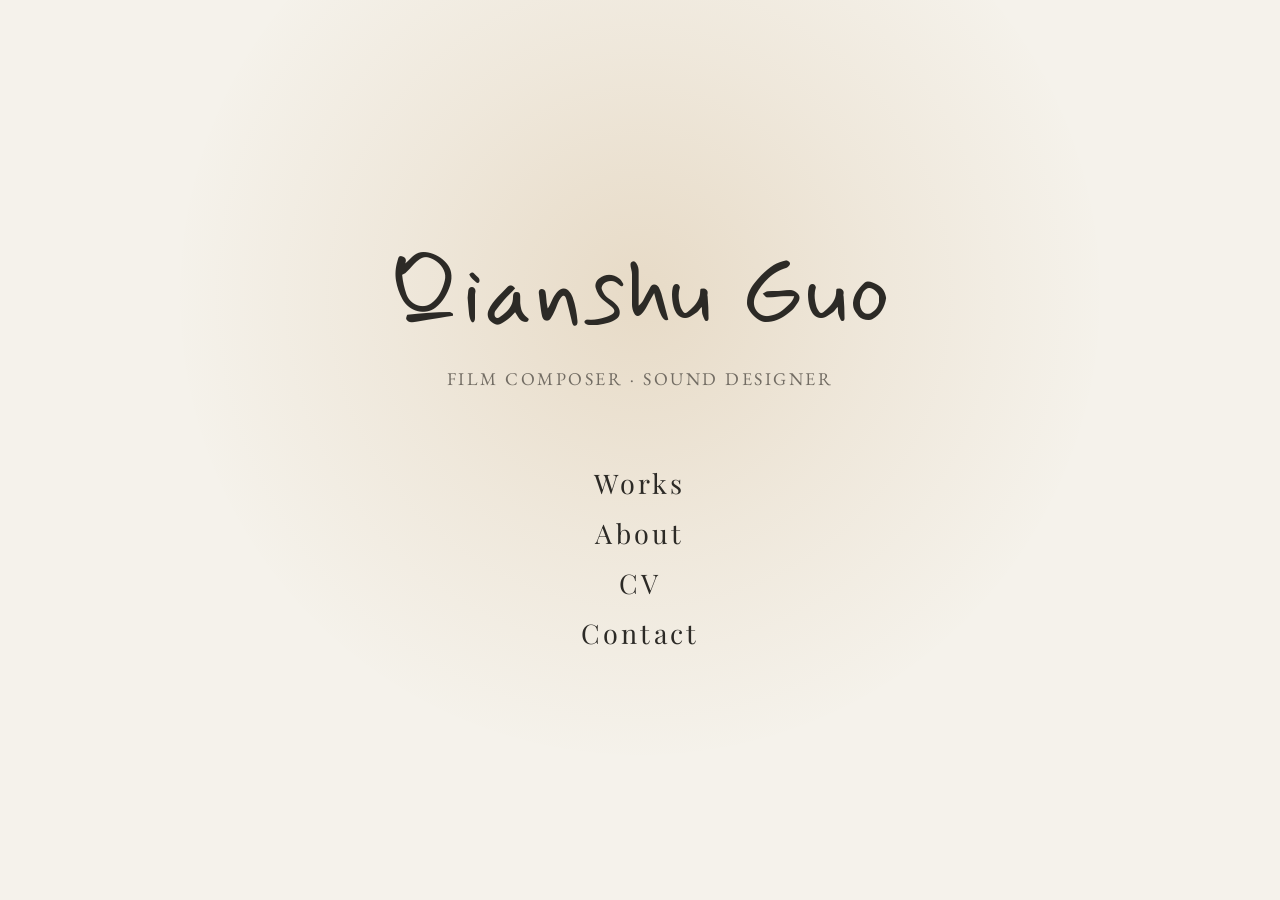
==== index.html @ 1b993e02 "Refine page motion and responsive navigation" ====
<!DOCTYPE html>
<html lang='en'>
<head>
    <title>Qianshu Guo</title>
    <meta charset='utf-8'>
    <meta name='viewport' content='width=device-width, initial-scale=1' />
    <meta name='theme-color' content='#f5f2eb'/>
    <link rel="preload" href="assets/fonts/Mynerve-Qianshu.woff2?v=2" as="font" type="font/woff2" crossorigin>
    <link rel="preload" href="assets/fonts/PlayfairDisplay-Regular.woff2" as="font" type="font/woff2" crossorigin>
    <link rel="preload" href="assets/fonts/EBGaramond-Regular.woff2" as="font" type="font/woff2" crossorigin>
    <link rel="preload" href="assets/fonts/CormorantGaramond-MediumItalic.woff2" as="font" type="font/woff2" crossorigin>
    <link href="assets/fonts/fonts.css" rel="stylesheet">
    <link href="assets/site.css" rel="stylesheet">
    <style>
        body {
            font-size: initial;
            line-height: normal;
        }

        .hero {
            position: relative;
            isolation: isolate;
            overflow: hidden;
            min-height: 100vh;
            display: flex;
            flex-direction: column;
            justify-content: center;
            align-items: center;
            text-align: center;
            padding: 60px 40px;
        }

        .hero > * {
            position: relative;
            z-index: 1;
            animation: inner-page-arrive .38s cubic-bezier(.22, .72, .28, 1) both;
        }

        .hero h1 {
            font-family: 'Mynerve', cursive;
            font-size: clamp(52px, 8vw, 96px);
            font-weight: 400;
            letter-spacing: .01em;
            line-height: 1.1;
            margin-bottom: 0;
        }

        .hero-name {
            z-index: 0;
            margin-bottom: 20px;
        }

        .hero .subtitle {
            font-family: 'EB Garamond', Georgia, serif;
            font-size: clamp(16px, 1.6vw, 18px);
            font-style: normal;
            font-weight: 400;
            letter-spacing: .14em;
            color: var(--muted);
            margin-bottom: 68px;
        }

        .hero-links {
            display: flex;
            flex-direction: column;
            align-items: center;
        }

        .hero-links a {
            display: block;
            font-family: 'Playfair Display', serif;
            font-size: clamp(20px, 2.2vw, 27px);
            font-weight: 400;
            color: var(--text);
            text-decoration: none;
            padding: 7px 0;
            letter-spacing: .12em;
            transition:
                color .42s ease,
                transform .32s ease;
        }
        .hero-links a:hover {
            color: var(--accent-hover);
            transform: translateY(-1px);
        }
        .hero-links a:focus-visible {
            outline: 1px solid rgba(138, 114, 82, 0.45);
            outline-offset: 4px;
        }

        @media (max-width: 600px) {
            .hero { padding: 60px 24px; }
            .hero .subtitle {
                font-size: 14px;
                letter-spacing: .1em;
            }
        }

        @media (prefers-reduced-motion: reduce) {
            .hero > * {
                animation: none;
            }
            .hero-links a {
                transition: none;
            }
            .hero-links a:hover {
                transform: none;
            }
        }
    </style>
</head>
<body>
    <div class="hero">
        <div class="hero-name name-glow-anchor">
            <h1>Qianshu Guo</h1>
        </div>
        <p class="subtitle">FILM COMPOSER · SOUND DESIGNER</p>
        <div class="hero-links">
            <a href="works.html">Works</a>
            <a href="about.html">About</a>
            <a href="cv.html">CV</a>
            <a href="contact.html">Contact</a>
        </div>
    </div>
</body>
</html>
---- assets/fonts/fonts.css ----
/* Mynerve — handwritten name mark */
@font-face {
    font-family: 'Mynerve';
    src: url('Mynerve-Qianshu.woff2?v=2') format('woff2');
    font-weight: 400;
    font-style: normal;
    font-display: block;
}

/* Playfair Display — headings */
@font-face {
    font-family: 'Playfair Display';
    src: url('PlayfairDisplay-Regular.woff2') format('woff2');
    font-weight: 400;
    font-style: normal;
    font-display: block;
}
@font-face {
    font-family: 'Playfair Display';
    src: url('PlayfairDisplay-Medium.woff2') format('woff2');
    font-weight: 500;
    font-style: normal;
    font-display: block;
}

/* EB Garamond — body */
@font-face {
    font-family: 'EB Garamond';
    src: url('EBGaramond-Regular.woff2') format('woff2');
    font-weight: 400;
    font-style: normal;
    font-display: block;
}
/* Cormorant Garamond — italic accents */
@font-face {
    font-family: 'Cormorant Garamond';
    src: url('CormorantGaramond-MediumItalic.woff2') format('woff2');
    font-weight: 500;
    font-style: italic;
    font-display: block;
}
---- assets/site.css ----
/*
 * Shared page canvas.
 *
 * The background belongs exclusively to the root element. Keeping body
 * transparent prevents short pages from ending in a second, differently
 * blended background layer.
 */
* {
    box-sizing: border-box;
    margin: 0;
    padding: 0;
}

:root {
    --bg: #f5f2eb;
    --text: #2c2a26;
    --muted: #726c63;
    --link: #5f594f;
    --accent: #8a7252;
    --accent-hover: #735c40;
    --border: #d9d1c4;
}

html {
    min-height: 100%;
    background-color: var(--bg);
}

body {
    min-height: 100vh;
    background: transparent;
    color: var(--text);
    font-family: 'EB Garamond', Georgia, serif;
    font-size: 17px;
    line-height: 1.7;
}

::selection {
    color: var(--text);
    background: rgba(181, 145, 94, .28);
}

::-moz-selection {
    color: var(--text);
    background: rgba(181, 145, 94, .28);
}

/*
 * Shared name glow. The anchor is placed before the rest of the page
 * content, so the animated light remains underneath every text/control
 * layer while staying centered on the name.
 */
.name-glow-anchor {
    position: relative;
    isolation: isolate;
}

.name-glow-anchor::before {
    content: "";
    position: absolute;
    z-index: 0;
    top: 50%;
    left: 50%;
    width: min(88vw, 920px);
    aspect-ratio: 1;
    transform: translate(-50%, -50%) scale(.04);
    transform-origin: center;
    opacity: 0;
    border-radius: 50%;
    background: radial-gradient(
        circle,
        rgba(190, 149, 91, .25) 0,
        rgba(190, 149, 91, .11) 38%,
        rgba(190, 149, 91, 0) 72%
    );
    pointer-events: none;
    animation: name-glow-radiate .72s cubic-bezier(.16, .7, .2, 1) 0s both;
}

.name-glow-anchor > h1 {
    position: relative;
    z-index: 1;
}

@keyframes name-glow-radiate {
    0% {
        opacity: 0;
        transform: translate(-50%, -50%) scale(.04);
    }
    2% {
        opacity: .78;
    }
    100% {
        opacity: 1;
        transform: translate(-50%, -50%) scale(1);
    }
}

body.inner-page > .site-nav,
body.inner-page > .page-content,
body.inner-page > .cv-page {
    position: relative;
    z-index: 1;
}

body.inner-page > .page-content,
body.inner-page > .cv-page {
    animation: inner-page-arrive .38s cubic-bezier(.22, .72, .28, 1);
}

@keyframes inner-page-arrive {
    from {
        opacity: 0;
        transform: translateY(4px);
    }
    to {
        opacity: 1;
        transform: translateY(0);
    }
}

@media (prefers-reduced-motion: reduce) {
    .name-glow-anchor::before {
        animation: none;
        opacity: 1;
        transform: translate(-50%, -50%) scale(1);
    }

    body.inner-page > .page-content,
    body.inner-page > .cv-page {
        animation: none;
    }
}

@media print {
    .name-glow-anchor::before {
        display: none;
    }

    body.inner-page > .page-content,
    body.inner-page > .cv-page {
        animation: none;
    }
}
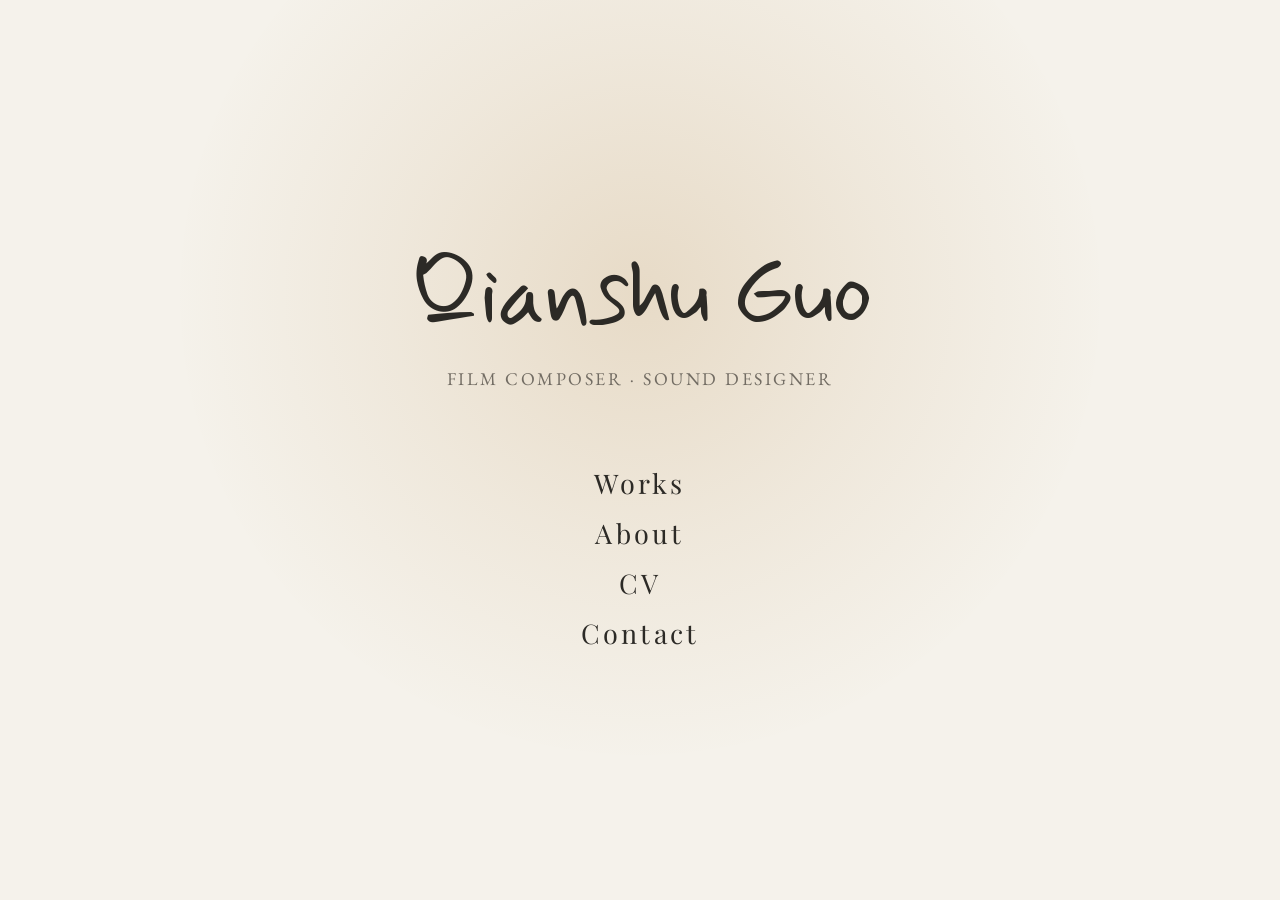
==== commit f0efd418: "Refine works page typography and navigation" ====
--- a/index.html
+++ b/index.html
@@ -8,7 +8,6 @@
     <link rel="preload" href="assets/fonts/Mynerve-Qianshu.woff2?v=2" as="font" type="font/woff2" crossorigin>
     <link rel="preload" href="assets/fonts/PlayfairDisplay-Regular.woff2" as="font" type="font/woff2" crossorigin>
     <link rel="preload" href="assets/fonts/EBGaramond-Regular.woff2" as="font" type="font/woff2" crossorigin>
-    <link rel="preload" href="assets/fonts/CormorantGaramond-MediumItalic.woff2" as="font" type="font/woff2" crossorigin>
     <link href="assets/fonts/fonts.css" rel="stylesheet">
     <link href="assets/site.css" rel="stylesheet">
     <style>
@@ -40,7 +39,7 @@
             font-family: 'Mynerve', cursive;
             font-size: clamp(52px, 8vw, 96px);
             font-weight: 400;
-            letter-spacing: .01em;
+            letter-spacing: -.03em;
             line-height: 1.1;
             margin-bottom: 0;
         }
--- a/assets/site.css
+++ b/assets/site.css
@@ -33,6 +33,59 @@
     font-family: 'EB Garamond', Georgia, serif;
     font-size: 17px;
     line-height: 1.7;
+}
+
+.site-nav {
+    display: flex;
+    justify-content: space-between;
+    align-items: center;
+    padding: 24px 48px;
+}
+
+.site-nav .name {
+    display: inline-block;
+    font-family: 'Mynerve', cursive;
+    font-size: 17px;
+    font-weight: 400;
+    letter-spacing: -.02em;
+    text-decoration: none;
+    color: var(--text);
+    transform: scale(1.65);
+    transform-origin: left center;
+    transition: color 0.42s ease;
+}
+
+.site-nav .name:hover {
+    color: var(--accent-hover);
+}
+
+.site-nav .links {
+    display: flex;
+    align-items: center;
+    gap: 32px;
+}
+
+.site-nav .links a {
+    font-family: 'EB Garamond', Georgia, serif;
+    font-size: 16px;
+    color: var(--link);
+    text-decoration: none;
+    letter-spacing: .04em;
+    transition: color 0.42s ease, transform 0.32s ease;
+}
+
+.site-nav .links a:hover {
+    color: var(--accent-hover);
+    transform: translateY(-1px);
+}
+
+.site-nav .links a[aria-current="page"] {
+    color: var(--accent);
+}
+
+.site-nav .links a:focus-visible {
+    outline: 1px solid rgba(138, 114, 82, 0.45);
+    outline-offset: 4px;
 }
 
 ::selection {
@@ -120,6 +173,15 @@
 }
 
 @media (prefers-reduced-motion: reduce) {
+    .site-nav .name,
+    .site-nav .links a {
+        transition: none;
+    }
+
+    .site-nav .links a:hover {
+        transform: none;
+    }
+
     .name-glow-anchor::before {
         animation: none;
         opacity: 1;
@@ -132,6 +194,44 @@
     }
 }
 
+@media (max-width: 600px) {
+    .site-nav {
+        padding: 20px 24px;
+    }
+
+    .site-nav .name {
+        transform: scale(1.4);
+    }
+
+    .site-nav .links {
+        gap: 20px;
+    }
+}
+
+@media (max-width: 420px) {
+    .site-nav {
+        flex-direction: column;
+        justify-content: center;
+        gap: 12px;
+        padding: 18px 16px;
+    }
+
+    .site-nav .name {
+        transform: scale(1.25);
+        transform-origin: center;
+    }
+
+    .site-nav .links {
+        width: 100%;
+        justify-content: center;
+        gap: clamp(12px, 4.5vw, 18px);
+    }
+
+    .site-nav .links a {
+        font-size: 15px;
+    }
+}
+
 @media print {
     .name-glow-anchor::before {
         display: none;
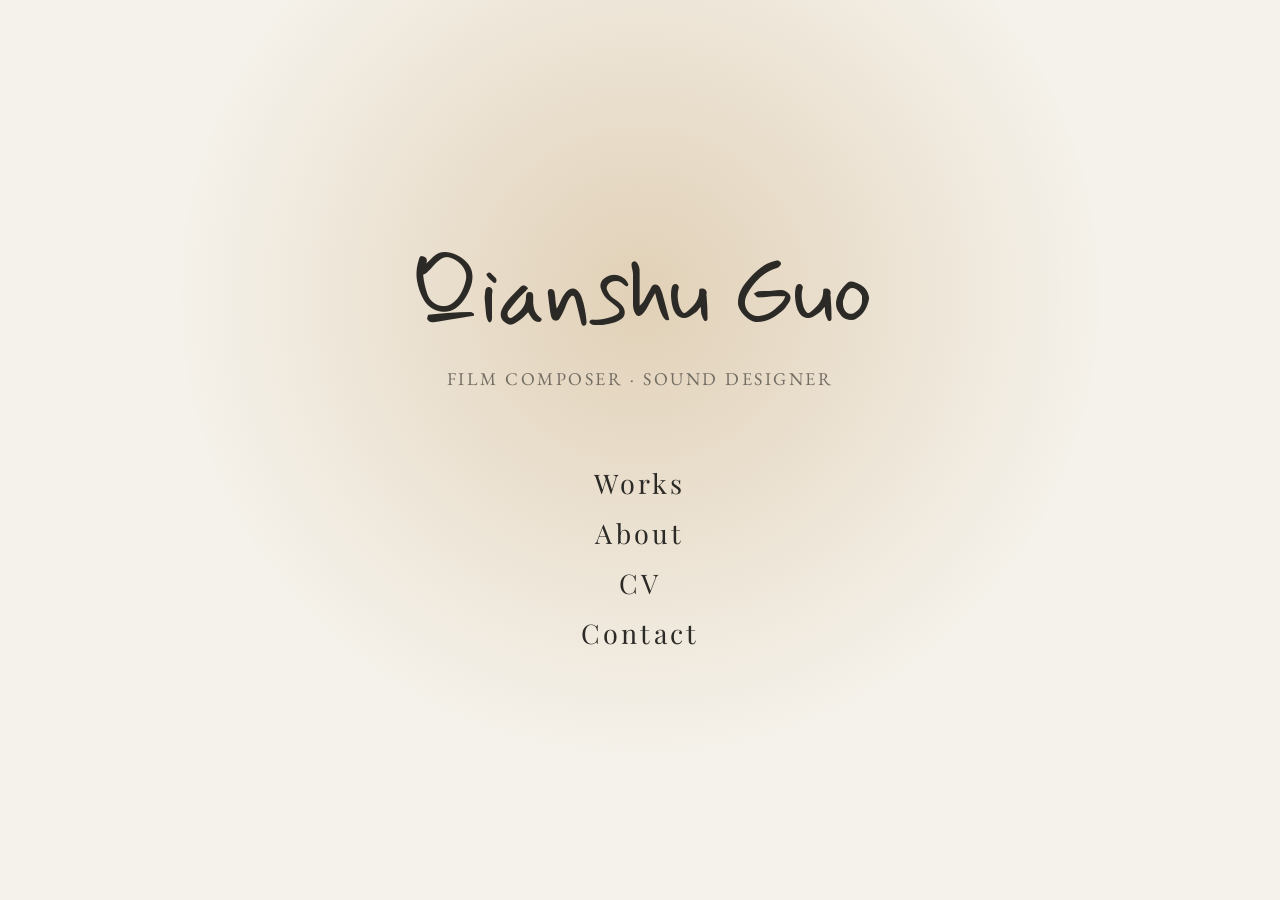
==== commit d71b1913: "Make homepage animation more visible" ====
--- a/index.html
+++ b/index.html
@@ -9,7 +9,7 @@
     <link rel="preload" href="assets/fonts/PlayfairDisplay-Regular.woff2" as="font" type="font/woff2" crossorigin>
     <link rel="preload" href="assets/fonts/EBGaramond-Regular.woff2" as="font" type="font/woff2" crossorigin>
     <link href="assets/fonts/fonts.css" rel="stylesheet">
-    <link href="assets/site.css" rel="stylesheet">
+    <link href="assets/site.css?v=3" rel="stylesheet">
     <style>
         body {
             font-size: initial;
@@ -32,7 +32,30 @@
         .hero > * {
             position: relative;
             z-index: 1;
-            animation: inner-page-arrive .38s cubic-bezier(.22, .72, .28, 1) both;
+            animation: home-arrive .72s cubic-bezier(.22, .72, .28, 1) both;
+        }
+
+        .hero-name {
+            animation-delay: .08s;
+        }
+
+        .hero .subtitle {
+            animation-delay: .18s;
+        }
+
+        .hero-links {
+            animation-delay: .28s;
+        }
+
+        @keyframes home-arrive {
+            from {
+                opacity: 0;
+                transform: translateY(12px);
+            }
+            to {
+                opacity: 1;
+                transform: translateY(0);
+            }
         }
 
         .hero h1 {
--- a/assets/site.css
+++ b/assets/site.css
@@ -122,12 +122,12 @@
     border-radius: 50%;
     background: radial-gradient(
         circle,
-        rgba(190, 149, 91, .25) 0,
-        rgba(190, 149, 91, .11) 38%,
+        rgba(190, 149, 91, .36) 0,
+        rgba(190, 149, 91, .17) 38%,
         rgba(190, 149, 91, 0) 72%
     );
     pointer-events: none;
-    animation: name-glow-radiate .72s cubic-bezier(.16, .7, .2, 1) 0s both;
+    animation: name-glow-radiate 1.6s cubic-bezier(.16, .7, .2, 1) .12s both;
 }
 
 .name-glow-anchor > h1 {
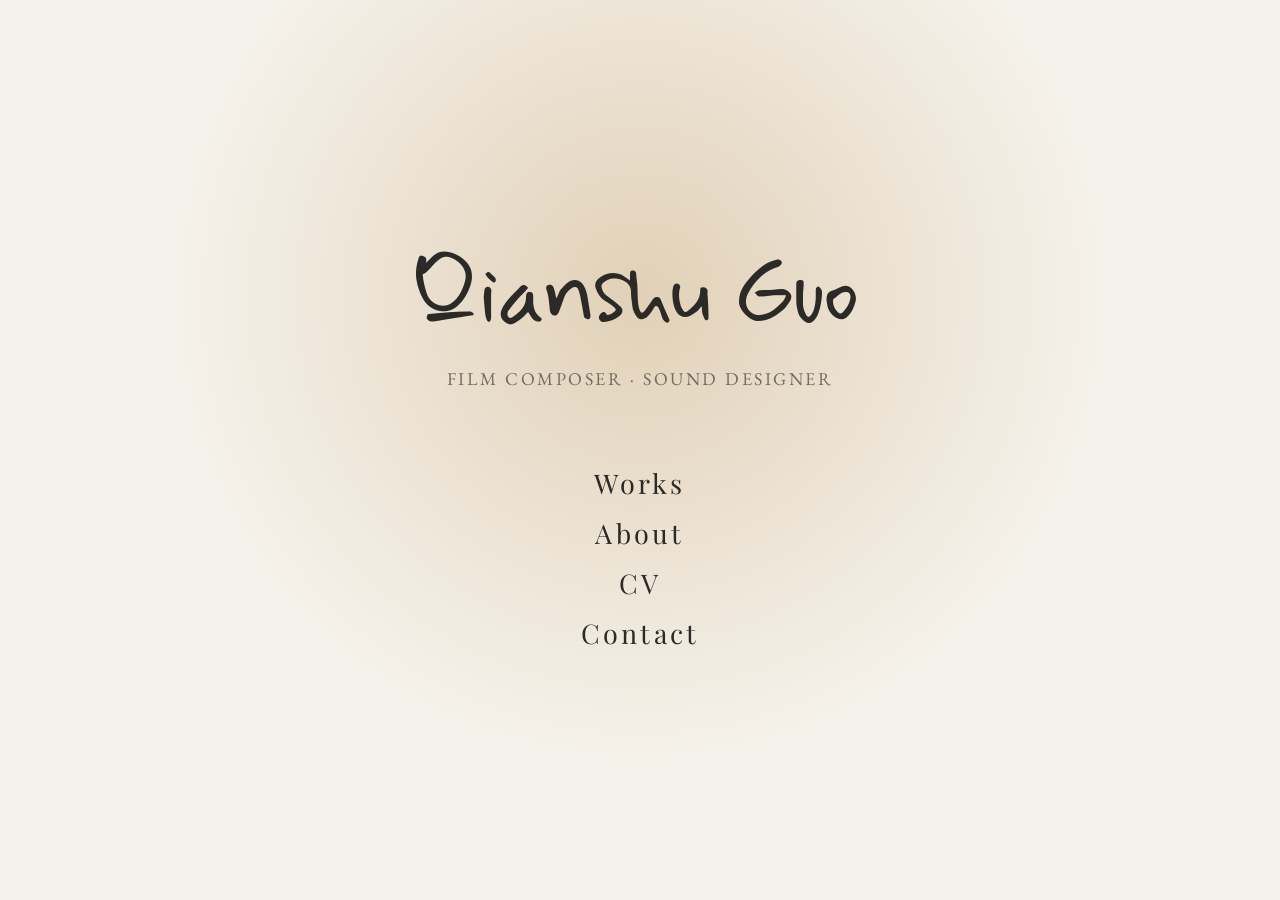
==== commit cf4f97aa: "Fix cross-browser name wordmark" ====
--- a/index.html
+++ b/index.html
@@ -5,11 +5,11 @@
     <meta charset='utf-8'>
     <meta name='viewport' content='width=device-width, initial-scale=1' />
     <meta name='theme-color' content='#f5f2eb'/>
-    <link rel="preload" href="assets/fonts/Mynerve-Qianshu.woff2?v=2" as="font" type="font/woff2" crossorigin>
+    <link rel="preload" href="assets/fonts/Mynerve-Qianshu-Wordmark.woff2?v=4" as="font" type="font/woff2" crossorigin>
     <link rel="preload" href="assets/fonts/PlayfairDisplay-Regular.woff2" as="font" type="font/woff2" crossorigin>
     <link rel="preload" href="assets/fonts/EBGaramond-Regular.woff2" as="font" type="font/woff2" crossorigin>
-    <link href="assets/fonts/fonts.css" rel="stylesheet">
-    <link href="assets/site.css?v=3" rel="stylesheet">
+    <link href="assets/fonts/fonts.css?v=4" rel="stylesheet">
+    <link href="assets/site.css?v=5" rel="stylesheet">
     <style>
         body {
             font-size: initial;
@@ -62,7 +62,8 @@
             font-family: 'Mynerve', cursive;
             font-size: clamp(52px, 8vw, 96px);
             font-weight: 400;
-            letter-spacing: -.03em;
+            letter-spacing: normal;
+            font-feature-settings: "liga" 1;
             line-height: 1.1;
             margin-bottom: 0;
         }
--- a/assets/fonts/fonts.css
+++ b/assets/fonts/fonts.css
@@ -1,7 +1,7 @@
-/* Mynerve — handwritten name mark */
+/* Mynerve — deterministic handwritten name mark */
 @font-face {
     font-family: 'Mynerve';
-    src: url('Mynerve-Qianshu.woff2?v=2') format('woff2');
+    src: url('Mynerve-Qianshu-Wordmark.woff2?v=4') format('woff2');
     font-weight: 400;
     font-style: normal;
     font-display: block;
--- a/assets/site.css
+++ b/assets/site.css
@@ -45,13 +45,13 @@
 .site-nav .name {
     display: inline-block;
     font-family: 'Mynerve', cursive;
-    font-size: 17px;
+    font-size: 32px;
     font-weight: 400;
-    letter-spacing: -.02em;
+    line-height: 1;
+    letter-spacing: normal;
+    font-feature-settings: "liga" 1;
     text-decoration: none;
     color: var(--text);
-    transform: scale(1.65);
-    transform-origin: left center;
     transition: color 0.42s ease;
 }
 
@@ -200,7 +200,7 @@
     }
 
     .site-nav .name {
-        transform: scale(1.4);
+        font-size: 28px;
     }
 
     .site-nav .links {
@@ -217,8 +217,7 @@
     }
 
     .site-nav .name {
-        transform: scale(1.25);
-        transform-origin: center;
+        font-size: 24px;
     }
 
     .site-nav .links {
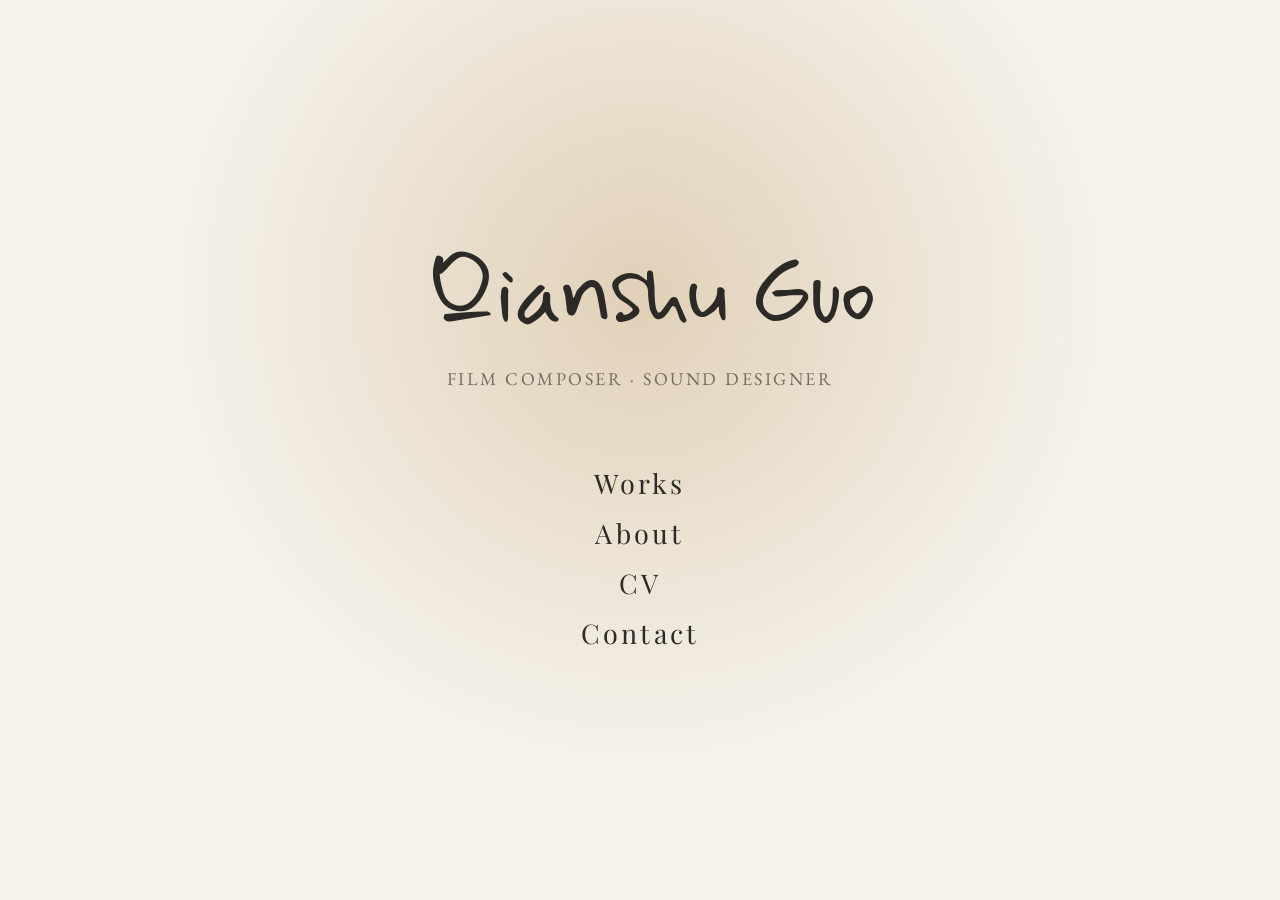
==== commit 764cabf6: "Optically center homepage wordmark in Safari" ====
--- a/index.html
+++ b/index.html
@@ -21,6 +21,8 @@
             isolation: isolate;
             overflow: hidden;
             min-height: 100vh;
+            min-height: 100svh;
+            min-height: 100dvh;
             display: flex;
             flex-direction: column;
             justify-content: center;
@@ -59,6 +61,8 @@
         }
 
         .hero h1 {
+            display: block;
+            width: 100%;
             font-family: 'Mynerve', cursive;
             font-size: clamp(52px, 8vw, 96px);
             font-weight: 400;
@@ -66,11 +70,16 @@
             font-feature-settings: "liga" 1;
             line-height: 1.1;
             margin-bottom: 0;
+            text-align: center;
+            transform: translateX(.18em);
         }
 
         .hero-name {
             z-index: 0;
+            align-self: stretch;
+            width: 100%;
             margin-bottom: 20px;
+            text-align: center;
         }
 
         .hero .subtitle {
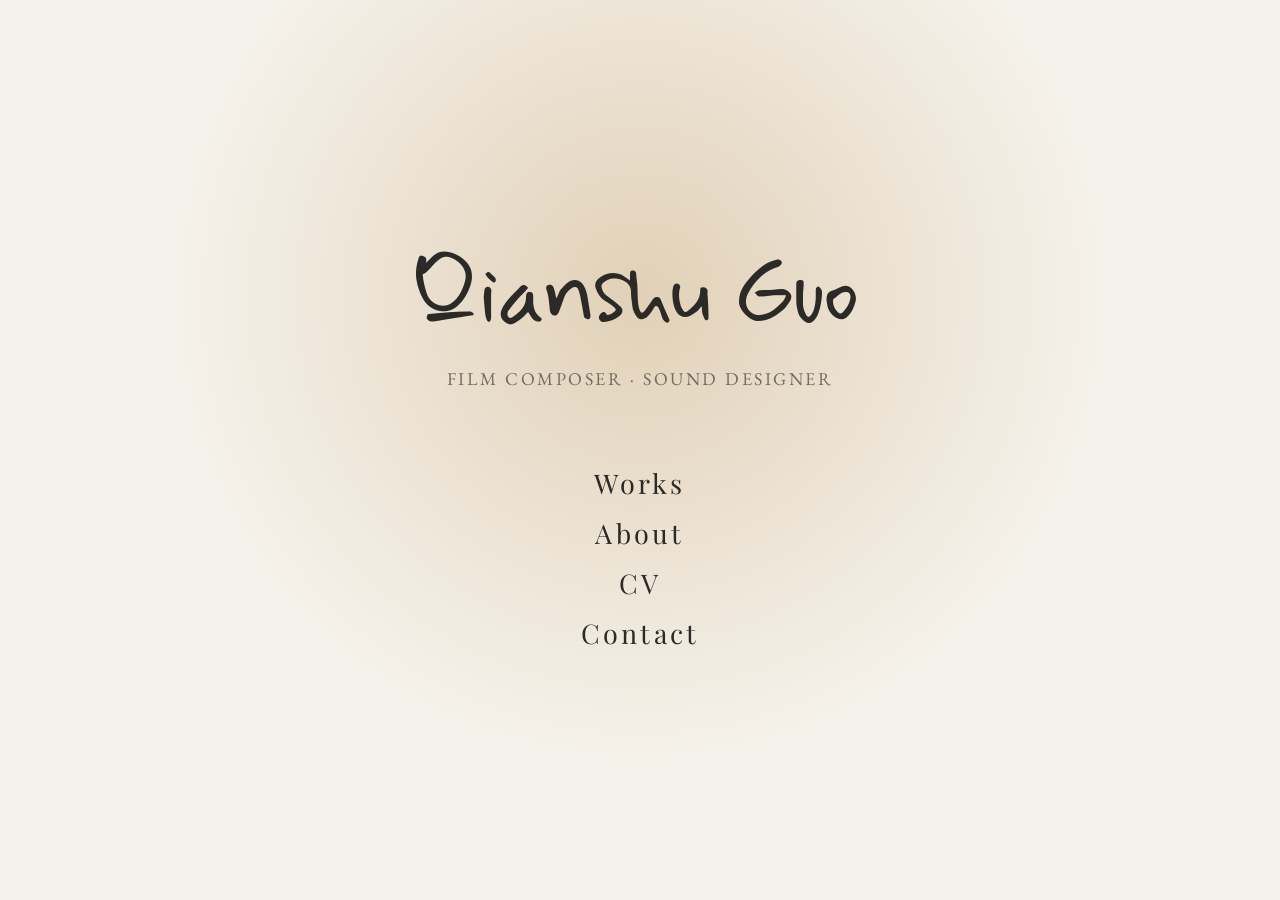
==== commit fb40085e: "Scope wordmark offset to Safari" ====
--- a/index.html
+++ b/index.html
@@ -10,6 +10,15 @@
     <link rel="preload" href="assets/fonts/EBGaramond-Regular.woff2" as="font" type="font/woff2" crossorigin>
     <link href="assets/fonts/fonts.css?v=4" rel="stylesheet">
     <link href="assets/site.css?v=5" rel="stylesheet">
+    <script>
+        const browserUA = navigator.userAgent;
+        const isSafari = /Safari/.test(browserUA)
+            && !/(Chrome|Chromium|CriOS|Edg|OPR|FxiOS|Android)/.test(browserUA);
+
+        if (isSafari) {
+            document.documentElement.classList.add('is-safari');
+        }
+    </script>
     <style>
         body {
             font-size: initial;
@@ -71,6 +80,9 @@
             line-height: 1.1;
             margin-bottom: 0;
             text-align: center;
+        }
+
+        .is-safari .hero h1 {
             transform: translateX(.18em);
         }
 
